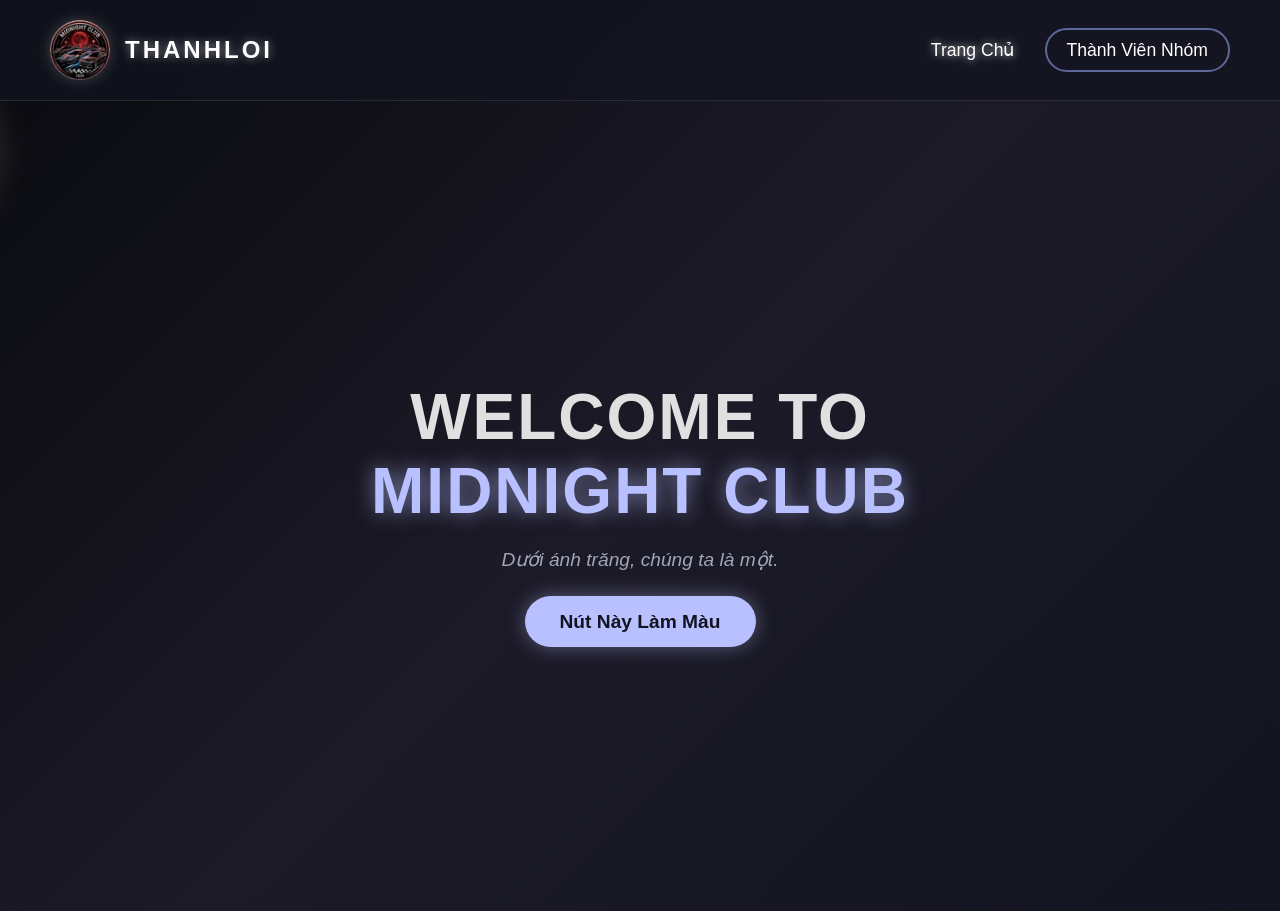
==== index.html @ 30c110a8 "Add files via upload" ====
<!DOCTYPE html>
<html lang="vi">
<head>
    <meta charset="UTF-8">
    <meta name="viewport" content="width=device-width, initial-scale=1.0">
    <title>Midnight Club - Moonlight Edition</title>
    
    <link rel="stylesheet" href="style.css">
</head>
<body>
    
    <div class="moon"></div>

   
    <header class="navbar">
        <div class="logo-container">
            
            <img src="loggoo.jpg" alt="Logo Midnight Club" class="logo-img">
            <span class="logo-text">THANHLOI</span>
        </div>
        <nav>
            <ul class="nav-links">
                <li><a href="#" class="active">Trang Chủ</a></li>
                
                <li><a href="members.html" class="btn-member">Thành Viên Nhóm</a></li>
            </ul>
        </nav>
    </header>

    
    <main class="hero-section">
        <div class="hero-content">
            <h1>Welcome to <br><span class="highlight">Midnight Club</span></h1>
            <p>Dưới ánh trăng, chúng ta là một.</p>
            <a href="#explore" class="btn-primary">Nút Này Làm Màu </a>
        </div>
    </main>
</body>
</html>
---- style.css ----
* {
    margin: 0;
    padding: 0;
    box-sizing: border-box;
    font-family: 'Segoe UI', Tahoma, Geneva, Verdana, sans-serif;
}


body {
    background: linear-gradient(135deg, #090a0f 0%, #1c1a27 50%, #121420 100%);
    color: #e0e0e0;
    min-height: 100vh;
    overflow-x: hidden;
    position: relative;
}

/* --- HIỆU ỨNG MẶT TRĂNG DI CHUYỂN --- */
.moon {
    position: absolute;
    top: 10%;
    left: -150px;
    width: 120px;
    height: 120px;
    background: radial-gradient(circle at 30% 30%, #fffde4, #e8e6c7, #aba98f);
    border-radius: 50%;
    box-shadow: 0 0 50px 10px rgba(255, 253, 228, 0.4);
    /* Gọi hiệu ứng di chuyển, lặp lại mãi mãi */
    animation: moonGlide 40s linear infinite;
    z-index: 0;
}

@keyframes moonGlide {
    0% { transform: translate(0, 0) scale(0.9); opacity: 0.8; }
    50% { transform: translate(50vw, -30px) scale(1); opacity: 1; }
    100% { transform: translate(110vw, 20px) scale(0.9); opacity: 0.8; }
}

/* --- THANH ĐIỀU HƯỚNG --- */
.navbar {
    display: flex;
    justify-content: space-between;
    align-items: center;
    padding: 20px 50px;
    background: rgba(18, 20, 32, 0.7);
    backdrop-filter: blur(10px);
    position: relative;
    z-index: 10;
    border-bottom: 1px solid rgba(255, 255, 255, 0.1);
}

.logo-container {
    display: flex;
    align-items: center;
    gap: 15px;
}

/* Chỗ để logo */
.logo-img {
    height: 50px;
    width: auto;
    border-radius: 50%;
    box-shadow: 0 0 15px rgba(255, 255, 255, 0.2);
}

.logo-text {
    font-size: 1.5rem;
    font-weight: bold;
    color: #fff;
    letter-spacing: 3px;
    text-shadow: 0 0 10px rgba(255, 255, 255, 0.5);
}
.logo-img {
    height: 60px; 
    width: 60px;  
    border-radius: 50%; 
    box-shadow: 0 0 15px rgba(255, 255, 255, 0.2);
    object-fit: cover; 
    background-color: #2a2c40; /* Đổ miếng màu nền lót xám xanh cho dễ nhìn lúc chưa có hình */
    color: transparent; /* Giấu cái dòng chữ xấu xí đi tạm */
}
/* Các nút menu */
.nav-links {
    list-style: none;
    display: flex;
    gap: 30px;
    align-items: center;
}

.nav-links li a {
    text-decoration: none;
    color: #a0a5ba;
    font-size: 1.1rem;
    transition: 0.3s ease;
}

.nav-links li a:hover, .nav-links li a.active {
    color: #fff;
    text-shadow: 0 0 8px rgba(255, 255, 255, 0.8);
}

/* Nút Thành Viên Nhóm */
.btn-member {
    padding: 10px 20px;
    background: transparent;
    border: 2px solid #5d6799;
    border-radius: 25px;
    color: #fff !important;
}

.btn-member:hover {
    background: #5d6799;
    box-shadow: 0 0 15px rgba(93, 103, 153, 0.6);
}

/* --- PHẦN NỘI DUNG CHÍNH --- */
.hero-section {
    position: relative;
    z-index: 10;
    display: flex;
    justify-content: center;
    align-items: center;
    height: calc(100vh - 90px);
    text-align: center;
}

.hero-content h1 {
    font-size: 4rem;
    margin-bottom: 20px;
    text-transform: uppercase;
    letter-spacing: 2px;
}

.highlight {
    color: #b8c0ff;
    text-shadow: 0 0 20px rgba(184, 192, 255, 0.6);
}

.hero-content p {
    font-size: 1.2rem;
    color: #a0a5ba;
    margin-bottom: 40px;
    font-style: italic;
}

/* Nút Khám Phá */
.btn-primary {
    text-decoration: none;
    padding: 15px 35px;
    font-size: 1.2rem;
    font-weight: bold;
    color: #121420;
    background: #b8c0ff;
    border-radius: 30px;
    transition: all 0.3s ease;
    box-shadow: 0 0 20px rgba(184, 192, 255, 0.4);
}

.btn-primary:hover {
    background: #fff;
    box-shadow: 0 0 30px rgba(255, 255, 255, 0.8);
    transform: translateY(-3px);
}
/* --- TRANG THÀNH VIÊN --- */
.members-section {
    padding: 50px 20px;
    position: relative;
    z-index: 10;
    text-align: center;
}

.section-title {
    font-size: 2.5rem;
    margin-bottom: 50px;
    letter-spacing: 2px;
    text-transform: uppercase;
}

/* Chia lưới 10 ô: 5 cột, 2 hàng */
.members-grid {
    display: grid;
    grid-template-columns: repeat(5, 1fr); 
    gap: 30px;
    max-width: 1200px;
    margin: 0 auto;
}

/* Canh lại cho màn hình điện thoại, ipad đặng không bị bể */
@media (max-width: 1000px) {
    .members-grid { grid-template-columns: repeat(3, 1fr); }
}
@media (max-width: 600px) {
    .members-grid { grid-template-columns: repeat(2, 1fr); }
}

/* Trang trí ô thành viên */
.member-card {
    background: rgba(30, 32, 48, 0.5); /* Nền kính mờ */
    border: 1px solid rgba(255, 255, 255, 0.1);
    border-radius: 15px;
    padding: 25px 15px;
    backdrop-filter: blur(8px);
    transition: all 0.4s ease;
    display: flex;
    flex-direction: column;
    align-items: center;
    box-shadow: 0 4px 15px rgba(0,0,0,0.3);
}

.member-card:hover {
    transform: translateY(-10px);
    box-shadow: 0 10px 25px rgba(184, 192, 255, 0.4);
    border-color: #b8c0ff;
    background: rgba(40, 42, 60, 0.7);
}

/* Chỗ để hình */
.img-placeholder {
    width: 100px;
    height: 100px;
    border-radius: 50%;
    background: #121420; 
    overflow: hidden;
    margin-bottom: 20px;
    border: 3px solid #5d6799; 
    display: flex;
    justify-content: center;
    align-items: center;
    transition: 0.3s ease;
}

.member-card:hover .img-placeholder {
    border-color: #b8c0ff;
    box-shadow: 0 0 15px rgba(184, 192, 255, 0.5);
}

.img-placeholder img {
    width: 100%;
    height: 100%;
    object-fit: cover;
}

.member-name {
    color: #fff;
    font-size: 1.1rem;
    font-weight: 600;
    text-shadow: 0 0 5px rgba(255, 255, 255, 0.4);
}

/* --- MŨI TÊN QUA TRANG TIẾP --- */
.pagination {
    margin-top: 60px;
}

.next-arrow {
    display: inline-flex;
    align-items: center;
    gap: 10px;
    font-size: 1.2rem;
    font-weight: bold;
    color: #b8c0ff;
    text-decoration: none;
    padding: 12px 30px;
    border: 2px solid #b8c0ff;
    border-radius: 30px;
    transition: all 0.3s ease;
    background: rgba(184, 192, 255, 0.05);
}

.next-arrow:hover {
    background: #b8c0ff;
    color: #121420;
    box-shadow: 0 0 20px rgba(184, 192, 255, 0.6);
    /* Hiệu ứng đẩy mũi tên qua phải khi rà chuột */
    transform: translateX(8px); 
}
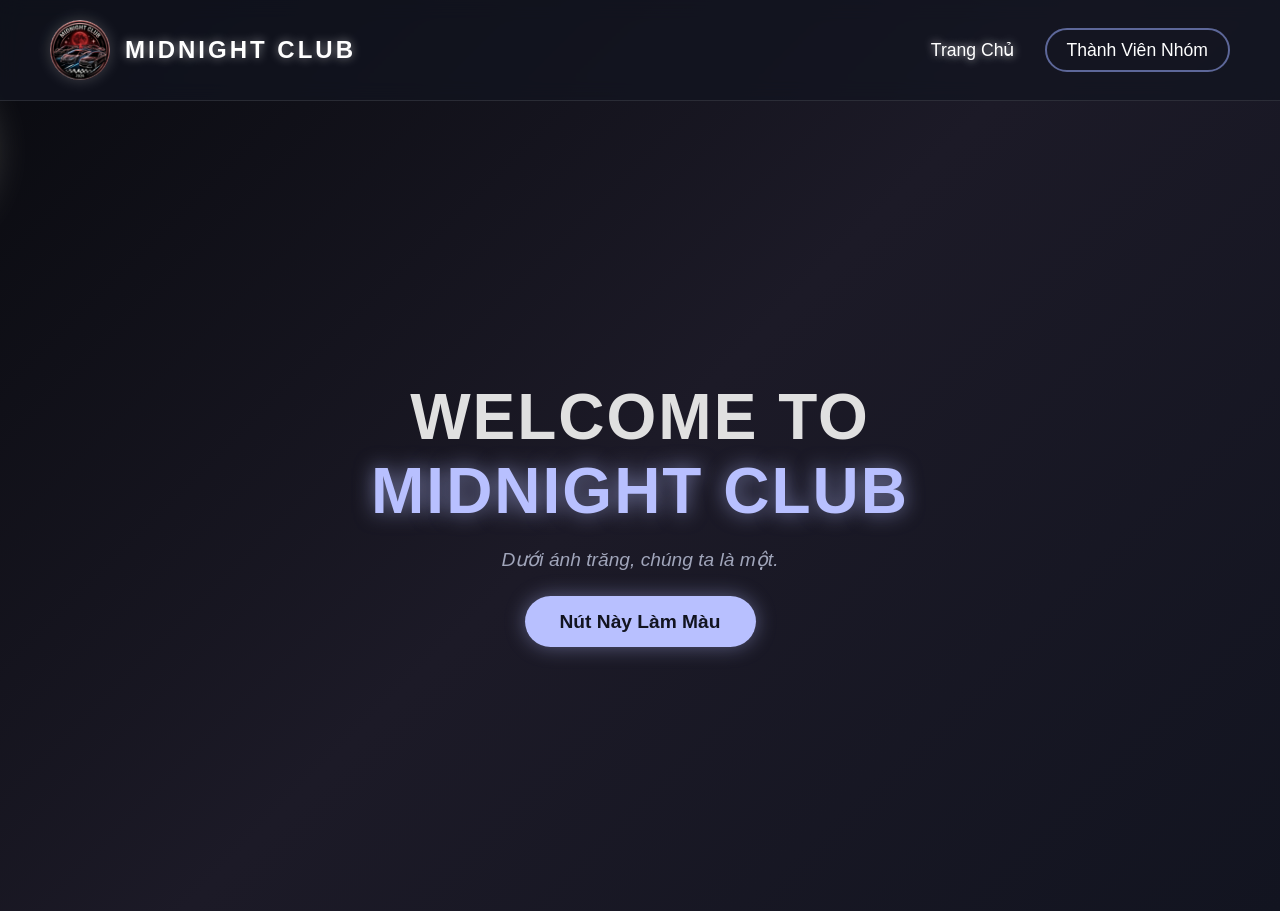
==== commit 4c931447: "Add files via upload" ====
--- a/index.html
+++ b/index.html
@@ -16,7 +16,7 @@
         <div class="logo-container">
             
             <img src="loggoo.jpg" alt="Logo Midnight Club" class="logo-img">
-            <span class="logo-text">THANHLOI</span>
+            <span class="logo-text">MIDNIGHT CLUB</span>
         </div>
         <nav>
             <ul class="nav-links">
--- a/style.css
+++ b/style.css
@@ -15,7 +15,7 @@
     position: relative;
 }
 
-/* --- HIỆU ỨNG MẶT TRĂNG DI CHUYỂN --- */
+
 .moon {
     position: absolute;
     top: 10%;
@@ -25,8 +25,8 @@
     background: radial-gradient(circle at 30% 30%, #fffde4, #e8e6c7, #aba98f);
     border-radius: 50%;
     box-shadow: 0 0 50px 10px rgba(255, 253, 228, 0.4);
-    /* Gọi hiệu ứng di chuyển, lặp lại mãi mãi */
-    animation: moonGlide 40s linear infinite;
+    
+    animation: moonGlide 20s linear infinite;
     z-index: 0;
 }
 
@@ -36,7 +36,7 @@
     100% { transform: translate(110vw, 20px) scale(0.9); opacity: 0.8; }
 }
 
-/* --- THANH ĐIỀU HƯỚNG --- */
+
 .navbar {
     display: flex;
     justify-content: space-between;
@@ -55,7 +55,7 @@
     gap: 15px;
 }
 
-/* Chỗ để logo */
+
 .logo-img {
     height: 50px;
     width: auto;
@@ -76,10 +76,10 @@
     border-radius: 50%; 
     box-shadow: 0 0 15px rgba(255, 255, 255, 0.2);
     object-fit: cover; 
-    background-color: #2a2c40; /* Đổ miếng màu nền lót xám xanh cho dễ nhìn lúc chưa có hình */
-    color: transparent; /* Giấu cái dòng chữ xấu xí đi tạm */
-}
-/* Các nút menu */
+    background-color: #2a2c40; 
+    color: transparent;
+}
+
 .nav-links {
     list-style: none;
     display: flex;
@@ -99,7 +99,7 @@
     text-shadow: 0 0 8px rgba(255, 255, 255, 0.8);
 }
 
-/* Nút Thành Viên Nhóm */
+
 .btn-member {
     padding: 10px 20px;
     background: transparent;
@@ -113,7 +113,7 @@
     box-shadow: 0 0 15px rgba(93, 103, 153, 0.6);
 }
 
-/* --- PHẦN NỘI DUNG CHÍNH --- */
+
 .hero-section {
     position: relative;
     z-index: 10;
@@ -143,7 +143,7 @@
     font-style: italic;
 }
 
-/* Nút Khám Phá */
+
 .btn-primary {
     text-decoration: none;
     padding: 15px 35px;
@@ -161,7 +161,7 @@
     box-shadow: 0 0 30px rgba(255, 255, 255, 0.8);
     transform: translateY(-3px);
 }
-/* --- TRANG THÀNH VIÊN --- */
+
 .members-section {
     padding: 50px 20px;
     position: relative;
@@ -176,7 +176,7 @@
     text-transform: uppercase;
 }
 
-/* Chia lưới 10 ô: 5 cột, 2 hàng */
+
 .members-grid {
     display: grid;
     grid-template-columns: repeat(5, 1fr); 
@@ -185,7 +185,7 @@
     margin: 0 auto;
 }
 
-/* Canh lại cho màn hình điện thoại, ipad đặng không bị bể */
+
 @media (max-width: 1000px) {
     .members-grid { grid-template-columns: repeat(3, 1fr); }
 }
@@ -193,7 +193,7 @@
     .members-grid { grid-template-columns: repeat(2, 1fr); }
 }
 
-/* Trang trí ô thành viên */
+
 .member-card {
     background: rgba(30, 32, 48, 0.5); /* Nền kính mờ */
     border: 1px solid rgba(255, 255, 255, 0.1);
@@ -214,7 +214,7 @@
     background: rgba(40, 42, 60, 0.7);
 }
 
-/* Chỗ để hình */
+
 .img-placeholder {
     width: 100px;
     height: 100px;
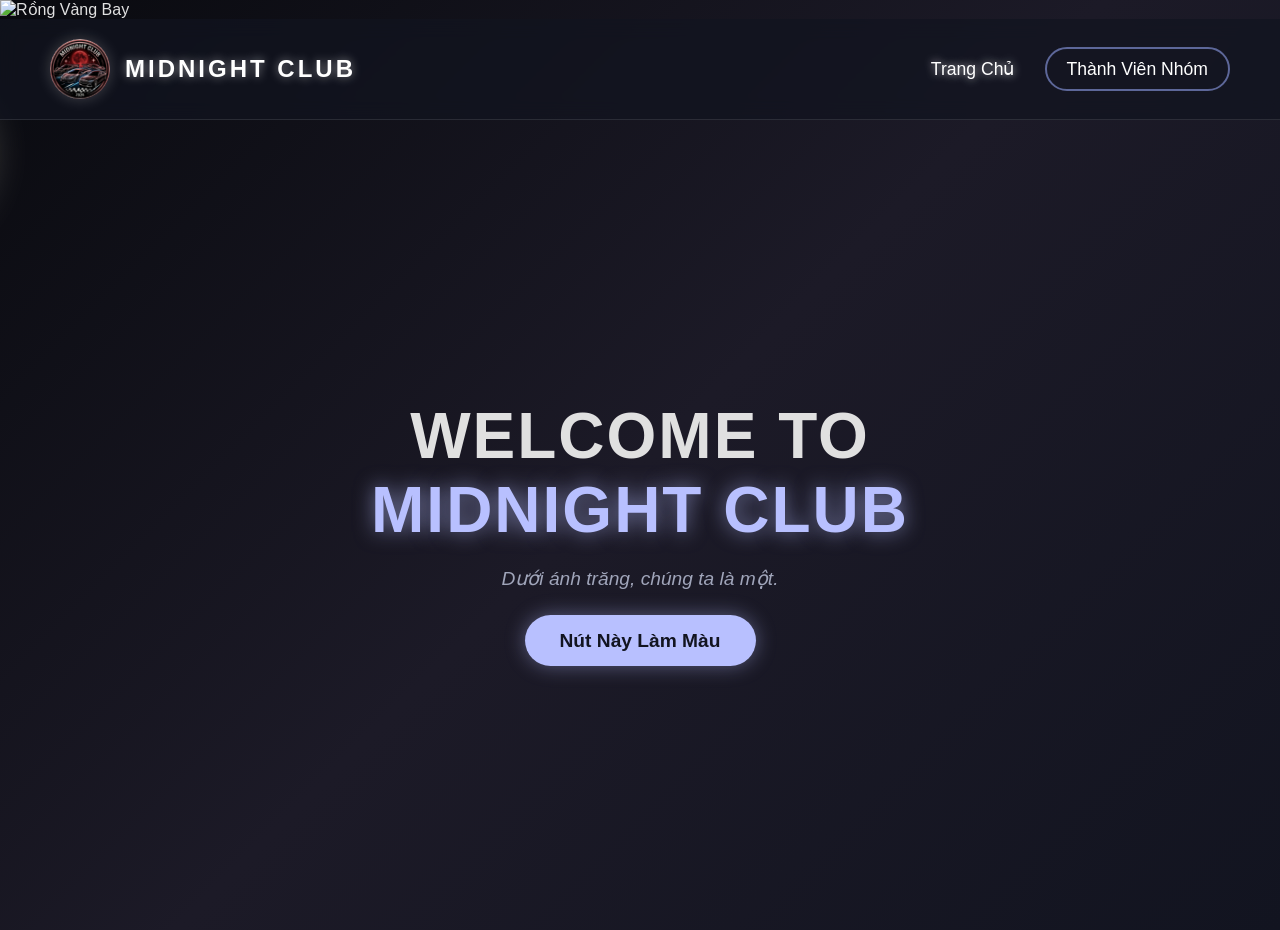
==== commit 76d8900e: "Update index.html" ====
--- a/index.html
+++ b/index.html
@@ -8,7 +8,7 @@
     <link rel="stylesheet" href="style.css">
 </head>
 <body>
-    
+    <img src="link_hinh_con_rong_vang_cua_ong.png" alt="Rồng Vàng Bay" class="golden-dragon">
     <div class="moon"></div>
 
    
@@ -36,4 +36,4 @@
         </div>
     </main>
 </body>
-</html>+</html>
--- a/style.css
+++ b/style.css
@@ -273,4 +273,112 @@
     box-shadow: 0 0 20px rgba(184, 192, 255, 0.6);
     /* Hiệu ứng đẩy mũi tên qua phải khi rà chuột */
     transform: translateX(8px); 
-}+}
+/* --- CHỈNH GIAO DIỆN RIÊNG CHO ĐIỆN THOẠI --- */
+@media (max-width: 768px) {
+    /* Đẩy menu rớt xuống dưới logo cho rộng chỗ */
+    .navbar {
+        flex-direction: column; 
+        padding: 15px 10px;
+        gap: 15px;
+    }
+    
+    /* Canh giữa cái logo THANHLOI */
+    .logo-container {
+        justify-content: center;
+    }
+    
+    /* Ép khoảng cách 2 nút menu gần lại */
+    .nav-links {
+        gap: 15px; 
+        justify-content: center;
+        width: 100%;
+    }
+    
+    /* Thu nhỏ chữ menu lại một xíu */
+    .nav-links li a {
+        font-size: 0.9rem; 
+    }
+    
+    /* Thu nhỏ cái viền nút Thành Viên lại đặng không bị tràn */
+    .btn-member {
+        padding: 8px 12px; 
+        font-size: 0.9rem;
+    }
+    
+    /* Thu nhỏ chữ bự ngoài trang chủ cho vừa màn hình đt */
+    .hero-content h1 {
+        font-size: 2.5rem; 
+    }
+    
+    /* Thu nhỏ mặt trăng lại xíu cho khỏi vướng víu */
+    .moon {
+        width: 80px;
+        height: 80px;
+    }
+}
+/* --- CHỈNH GIAO DIỆN RIÊNG CHO ĐIỆN THOẠI --- */
+@media (max-width: 768px) {
+    /* Đẩy menu rớt xuống dưới logo cho rộng chỗ */
+    .navbar {
+        flex-direction: column; 
+        padding: 15px 10px;
+        gap: 15px;
+    }
+    
+    /* Canh giữa logo và thu nhỏ chữ MIDNIGHT CLUB lại xíu */
+    .logo-container {
+        justify-content: center;
+    }
+    .logo-text {
+        font-size: 1.2rem; 
+    }
+    
+    /* Ép khoảng cách 2 nút menu gần lại */
+    .nav-links {
+        gap: 15px; 
+        justify-content: center;
+        width: 100%;
+        padding: 0;
+    }
+    
+    /* Thu nhỏ chữ menu lại một xíu */
+    .nav-links li a {
+        font-size: 0.9rem; 
+    }
+    
+    /* Thu nhỏ cái viền nút Thành Viên lại đặng không bị tràn */
+    .btn-member {
+        padding: 8px 12px; 
+        font-size: 0.9rem;
+    }
+    
+    /* Thu nhỏ chữ bự ngoài trang chủ cho vừa màn hình đt */
+    .hero-content h1 {
+        font-size: 2.5rem; 
+    }
+    
+    /* Thu nhỏ mặt trăng lại xíu cho khỏi vướng víu */
+    .moon {
+        width: 80px;
+        height: 80px;
+    }
+}
+/* --- ÉP CÁC Ô THÀNH VIÊN CAO BẰNG NHAU --- */
+.member-card {
+    height: 100%; /* Câu thần chú ép mấy cái hộp phải cao bằng nhau nè */
+    justify-content: flex-start; 
+}
+
+/* Chỉnh riêng cho điện thoại đặng chữ bớt rớt dòng */
+@media (max-width: 768px) {
+    .member-name {
+        font-size: 0.85rem; /* Thu nhỏ chữ tên lại xíu cho gọn */
+        text-align: center;
+        word-break: break-word; /* Ép chữ dài quá thì tự ngắt cho đẹp */
+    }
+    
+    .member-card {
+        padding: 20px 10px; /* Bóp cái viền hộp lại xíu đặng chừa chỗ cho chữ */
+    }
+}
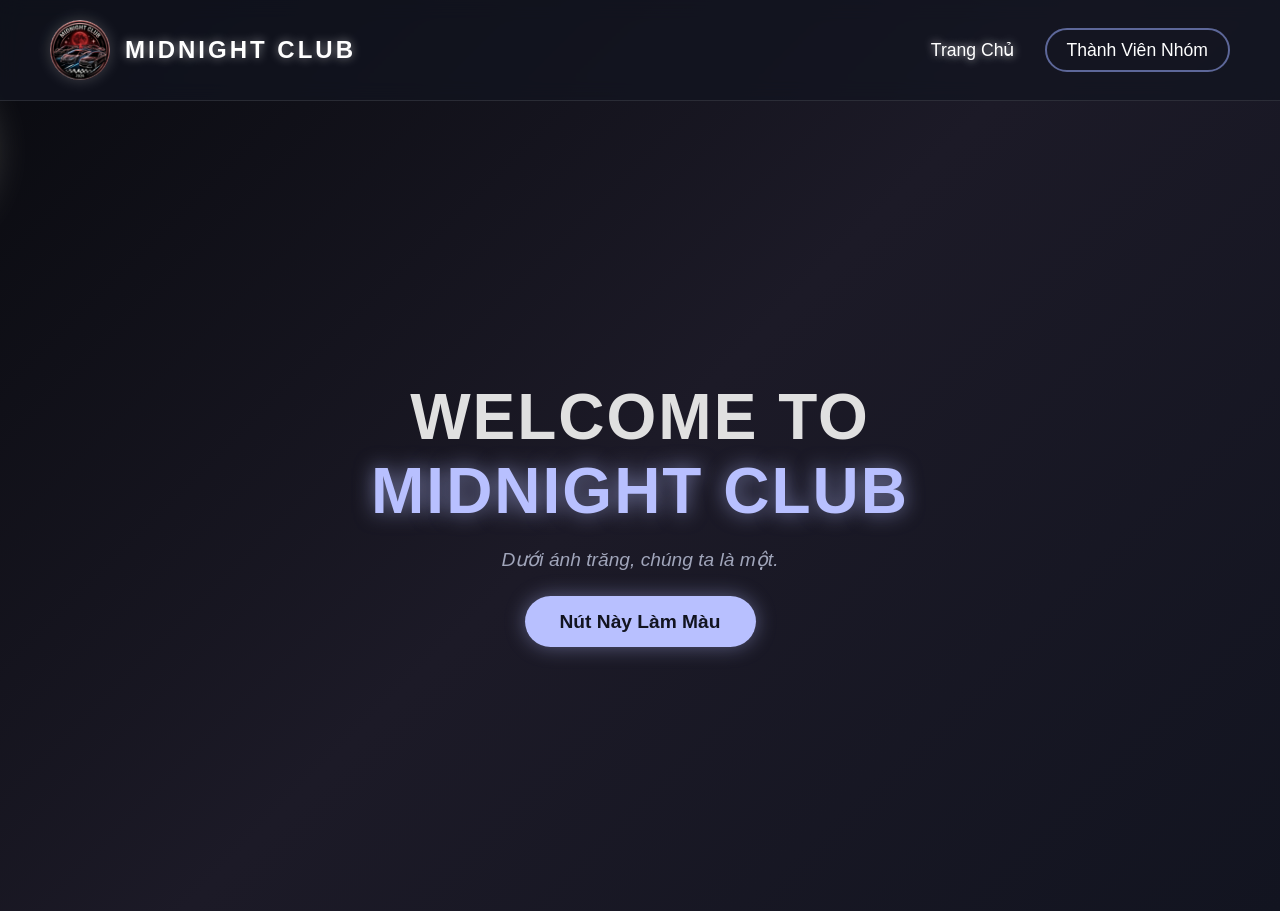
==== commit db60b584: "Update index.html" ====
--- a/index.html
+++ b/index.html
@@ -8,7 +8,7 @@
     <link rel="stylesheet" href="style.css">
 </head>
 <body>
-    <img src="link_hinh_con_rong_vang_cua_ong.png" alt="Rồng Vàng Bay" class="golden-dragon">
+    <img src="rongj.png" alt="Rồng Vàng Bay" class="golden-dragon">
     <div class="moon"></div>
 
    
--- a/style.css
+++ b/style.css
@@ -382,3 +382,37 @@
         padding: 20px 10px; /* Bóp cái viền hộp lại xíu đặng chừa chỗ cho chữ */
     }
 }
+/* --- HIỆU ỨNG RỒNG VÀNG BAY --- */
+.golden-dragon {
+    position: absolute;
+    width: 350px; /* Chỉnh cho bự nhỏ tùy ý nghen */
+    top: 25%;
+    left: -400px; /* Cho nó núp ở ngoài màn hình trước */
+    z-index: 8; /* Bay dưới thanh navbar nhưng trên mấy cái khác */
+    filter: drop-shadow(0 0 25px rgba(255, 215, 0, 0.8)); /* Phủ vầng hào quang chói lóa */
+    animation: dragonFly 18s ease-in-out infinite;
+    pointer-events: none; /* Tránh vụ click nhầm trúng con rồng */
+}
+
+/* Khung chuyển động uốn lượn cho con rồng */
+@keyframes dragonFly {
+    0% {
+        transform: translate(0, 0) scale(0.8) rotate(15deg);
+        opacity: 0;
+    }
+    10% {
+        opacity: 1; /* Hiển thị ra nè */
+    }
+    50% {
+        /* Bay tới giữa màn hình thì lượn xuống xíu */
+        transform: translate(65vw, -80px) scale(1.1) rotate(5deg);
+    }
+    90% {
+        opacity: 1;
+    }
+    100% {
+        /* Bay tuốt ra ngoài lề phải */
+        transform: translate(120vw, -120px) scale(0.8) rotate(-10deg);
+        opacity: 0;
+    }
+}
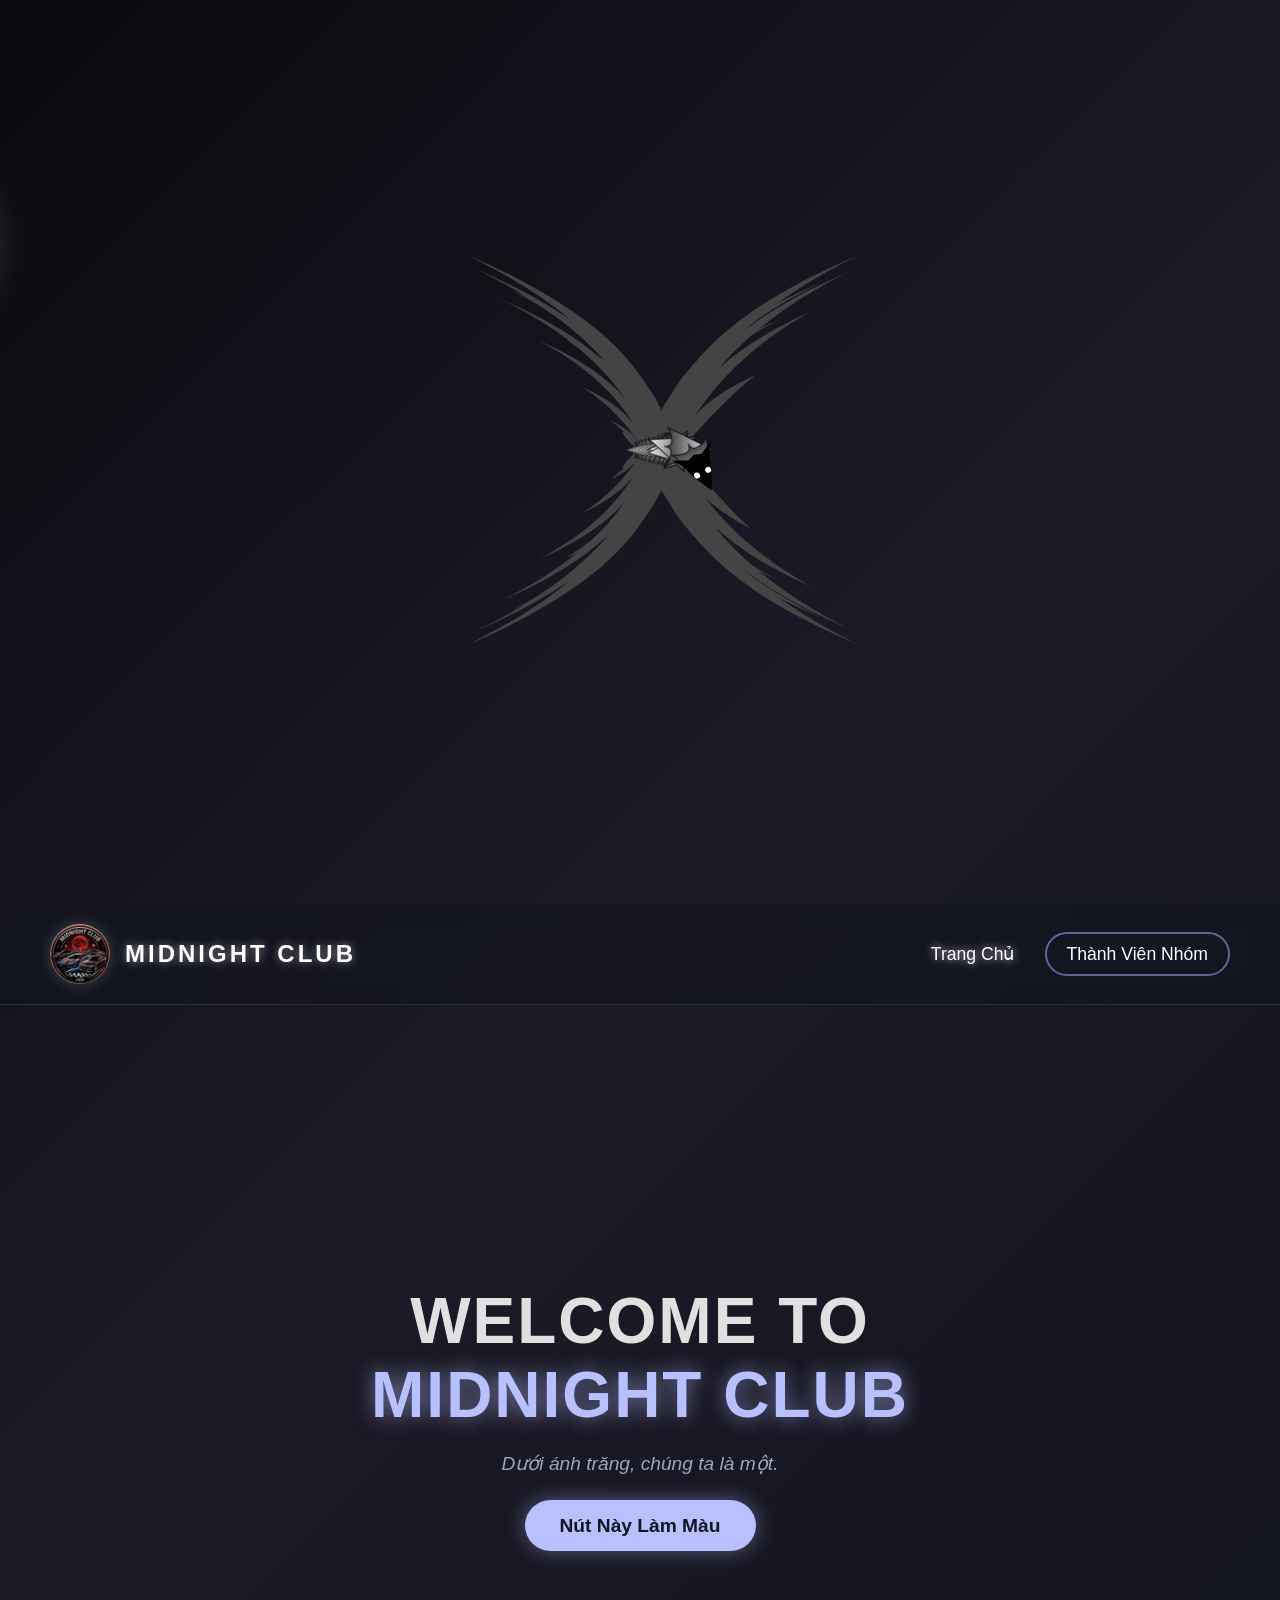
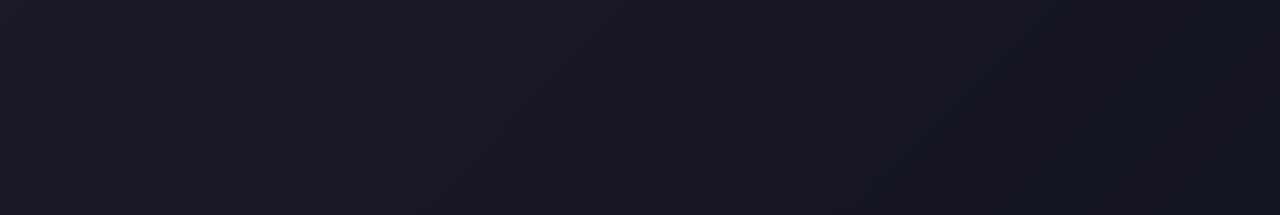
==== commit c548b570: "Add files via upload" ====
--- a/index.html
+++ b/index.html
@@ -8,10 +8,11 @@
     <link rel="stylesheet" href="style.css">
 </head>
 <body>
-    <img src="rongj.png" alt="Rồng Vàng Bay" class="golden-dragon">
-    <div class="moon"></div>
+    <!-- THÊM KHUNG CANVAS VÀO ĐÂY ĐỂ LÀM NỀN RỒNG -->
+    <canvas id="canvas"></canvas>
 
    
+    <div class="moon"></div>
     <header class="navbar">
         <div class="logo-container">
             
@@ -32,8 +33,11 @@
         <div class="hero-content">
             <h1>Welcome to <br><span class="highlight">Midnight Club</span></h1>
             <p>Dưới ánh trăng, chúng ta là một.</p>
-            <a href="#explore" class="btn-primary">Nút Này Làm Màu </a>
+            <a href="#explore" class="btn-primary">Nút Này Làm Màu </a>
         </div>
     </main>
+
+    <!-- THÊM SCRIPT GỌI CON RỒNG RA Ở CUỐI CÙNG -->
+    <script src="script.js"></script>
 </body>
-</html>
+</html>
--- a/style.css
+++ b/style.css
@@ -317,71 +317,6 @@
         height: 80px;
     }
 }
-/* --- CHỈNH GIAO DIỆN RIÊNG CHO ĐIỆN THOẠI --- */
-@media (max-width: 768px) {
-    /* Đẩy menu rớt xuống dưới logo cho rộng chỗ */
-    .navbar {
-        flex-direction: column; 
-        padding: 15px 10px;
-        gap: 15px;
-    }
-    
-    /* Canh giữa logo và thu nhỏ chữ MIDNIGHT CLUB lại xíu */
-    .logo-container {
-        justify-content: center;
-    }
-    .logo-text {
-        font-size: 1.2rem; 
-    }
-    
-    /* Ép khoảng cách 2 nút menu gần lại */
-    .nav-links {
-        gap: 15px; 
-        justify-content: center;
-        width: 100%;
-        padding: 0;
-    }
-    
-    /* Thu nhỏ chữ menu lại một xíu */
-    .nav-links li a {
-        font-size: 0.9rem; 
-    }
-    
-    /* Thu nhỏ cái viền nút Thành Viên lại đặng không bị tràn */
-    .btn-member {
-        padding: 8px 12px; 
-        font-size: 0.9rem;
-    }
-    
-    /* Thu nhỏ chữ bự ngoài trang chủ cho vừa màn hình đt */
-    .hero-content h1 {
-        font-size: 2.5rem; 
-    }
-    
-    /* Thu nhỏ mặt trăng lại xíu cho khỏi vướng víu */
-    .moon {
-        width: 80px;
-        height: 80px;
-    }
-}
-/* --- ÉP CÁC Ô THÀNH VIÊN CAO BẰNG NHAU --- */
-.member-card {
-    height: 100%; /* Câu thần chú ép mấy cái hộp phải cao bằng nhau nè */
-    justify-content: flex-start; 
-}
-
-/* Chỉnh riêng cho điện thoại đặng chữ bớt rớt dòng */
-@media (max-width: 768px) {
-    .member-name {
-        font-size: 0.85rem; /* Thu nhỏ chữ tên lại xíu cho gọn */
-        text-align: center;
-        word-break: break-word; /* Ép chữ dài quá thì tự ngắt cho đẹp */
-    }
-    
-    .member-card {
-        padding: 20px 10px; /* Bóp cái viền hộp lại xíu đặng chừa chỗ cho chữ */
-    }
-}
 /* --- HIỆU ỨNG RỒNG VÀNG BAY --- */
 .golden-dragon {
     position: absolute;
@@ -415,4 +350,4 @@
         transform: translate(120vw, -120px) scale(0.8) rotate(-10deg);
         opacity: 0;
     }
-}
+}
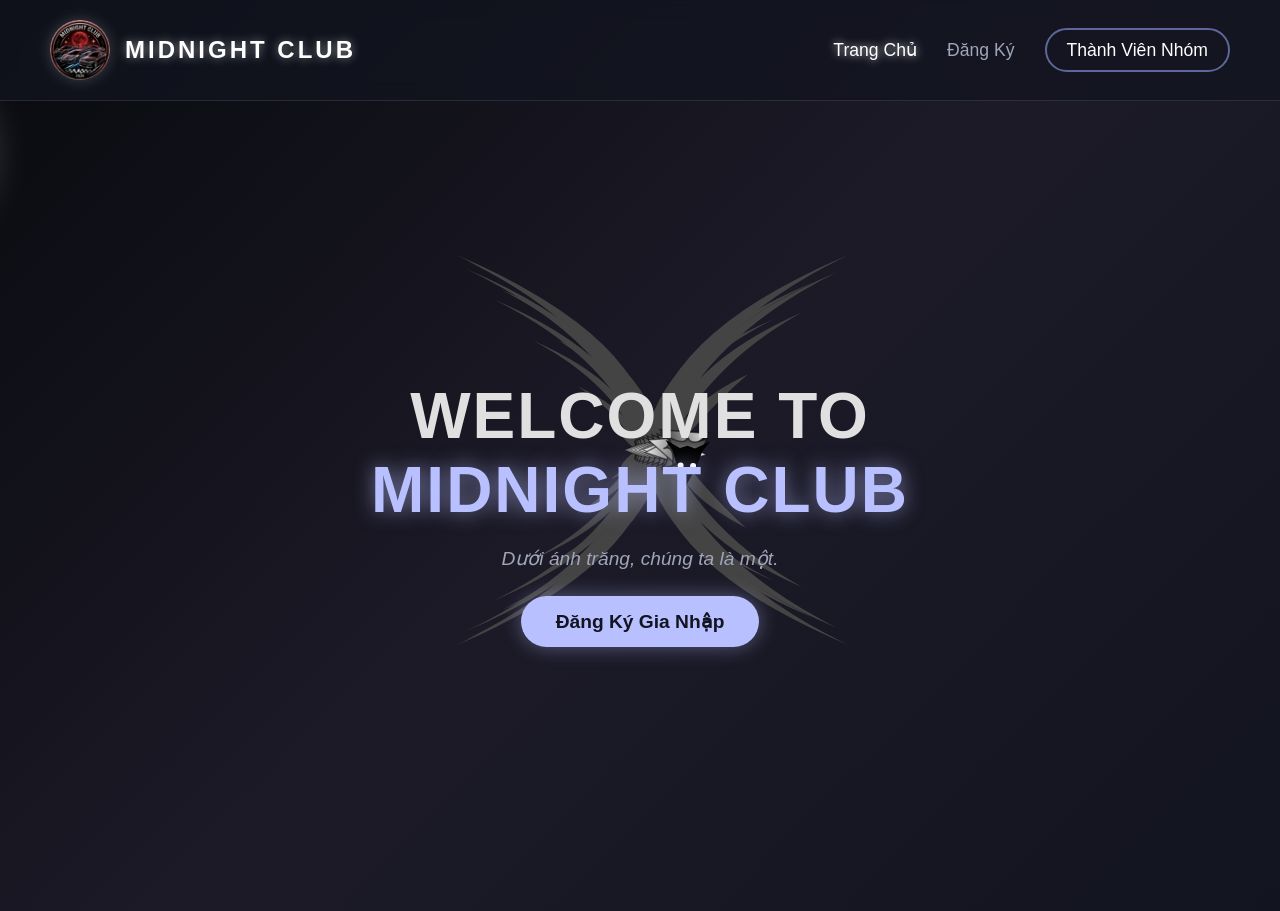
==== commit bea2ca27: "Add files via upload" ====
--- a/index.html
+++ b/index.html
@@ -11,29 +11,28 @@
     <!-- THÊM KHUNG CANVAS VÀO ĐÂY ĐỂ LÀM NỀN RỒNG -->
     <canvas id="canvas"></canvas>
 
-   
     <div class="moon"></div>
     <header class="navbar">
         <div class="logo-container">
-            
             <img src="loggoo.jpg" alt="Logo Midnight Club" class="logo-img">
             <span class="logo-text">MIDNIGHT CLUB</span>
         </div>
         <nav>
             <ul class="nav-links">
                 <li><a href="#" class="active">Trang Chủ</a></li>
-                
+                <!-- ĐÂY, NÚT ĐĂNG KÝ NẰM KẾ BÊN THÀNH VIÊN ĐÂY -->
+                <li><a href="dangky.html">Đăng Ký</a></li>
                 <li><a href="members.html" class="btn-member">Thành Viên Nhóm</a></li>
             </ul>
         </nav>
     </header>
 
-    
     <main class="hero-section">
         <div class="hero-content">
             <h1>Welcome to <br><span class="highlight">Midnight Club</span></h1>
             <p>Dưới ánh trăng, chúng ta là một.</p>
-            <a href="#explore" class="btn-primary">Nút Này Làm Màu </a>
+            <!-- Nút bự ở giữa cũng bấm bay qua trang Đăng Ký luôn -->
+            <a href="dangky.html" class="btn-primary">Đăng Ký Gia Nhập</a>
         </div>
     </main>
 
--- a/style.css
+++ b/style.css
@@ -247,7 +247,7 @@
     text-shadow: 0 0 5px rgba(255, 255, 255, 0.4);
 }
 
-/* --- MŨI TÊN QUA TRANG TIẾP --- */
+
 .pagination {
     margin-top: 60px;
 }
@@ -271,83 +271,159 @@
     background: #b8c0ff;
     color: #121420;
     box-shadow: 0 0 20px rgba(184, 192, 255, 0.6);
-    /* Hiệu ứng đẩy mũi tên qua phải khi rà chuột */
+   
     transform: translateX(8px); 
 }
-/* --- CHỈNH GIAO DIỆN RIÊNG CHO ĐIỆN THOẠI --- */
+
+/* --- CHỈNH GIAO DIỆN RIÊNG CHO ĐIỆN THOẠI (Đã bóp gọn cho 3 nút) --- */
 @media (max-width: 768px) {
-    /* Đẩy menu rớt xuống dưới logo cho rộng chỗ */
     .navbar {
         flex-direction: column; 
         padding: 15px 10px;
         gap: 15px;
     }
-    
-    /* Canh giữa cái logo THANHLOI */
     .logo-container {
         justify-content: center;
     }
+    .logo-text {
+        font-size: 1.2rem; 
+    }
     
-    /* Ép khoảng cách 2 nút menu gần lại */
+    /* Ép 3 nút lại gần nhau, lỡ chật quá thì tự rớt dòng cực đẹp */
     .nav-links {
-        gap: 15px; 
+        gap: 8px; /* Bóp khoảng cách 3 nút sát lại */
         justify-content: center;
         width: 100%;
+        padding: 0;
+        flex-wrap: wrap; /* Câu thần chú chống tràn khung */
+    }
+    .nav-links li a {
+        font-size: 0.85rem; /* Ép chữ nhỏ lại xíu */
+    }
+    .btn-member {
+        padding: 6px 10px; /* Bóp cái viền nút thành viên lại */
+        font-size: 0.85rem;
     }
     
-    /* Thu nhỏ chữ menu lại một xíu */
-    .nav-links li a {
-        font-size: 0.9rem; 
-    }
-    
-    /* Thu nhỏ cái viền nút Thành Viên lại đặng không bị tràn */
-    .btn-member {
-        padding: 8px 12px; 
-        font-size: 0.9rem;
-    }
-    
-    /* Thu nhỏ chữ bự ngoài trang chủ cho vừa màn hình đt */
     .hero-content h1 {
-        font-size: 2.5rem; 
-    }
-    
-    /* Thu nhỏ mặt trăng lại xíu cho khỏi vướng víu */
+        font-size: 2.2rem; /* Chữ giữa màn hình nhỏ lại tí cho thoáng */
+    }
     .moon {
         width: 80px;
         height: 80px;
     }
-}
-/* --- HIỆU ỨNG RỒNG VÀNG BAY --- */
+
+    /* Giữ nguyên cái bóp tên thành viên chống rớt chữ hôm bữa */
+    .member-name {
+        font-size: 0.85rem;
+        text-align: center;
+        word-break: break-word;
+    }
+    .member-card {
+        padding: 20px 10px;
+    }
+}
+
+
 .golden-dragon {
     position: absolute;
-    width: 350px; /* Chỉnh cho bự nhỏ tùy ý nghen */
+    width: 350px; 
     top: 25%;
-    left: -400px; /* Cho nó núp ở ngoài màn hình trước */
-    z-index: 8; /* Bay dưới thanh navbar nhưng trên mấy cái khác */
-    filter: drop-shadow(0 0 25px rgba(255, 215, 0, 0.8)); /* Phủ vầng hào quang chói lóa */
+    left: -400px; 
+    z-index: 8;
+    filter: drop-shadow(0 0 25px rgba(255, 215, 0, 0.8)); 
     animation: dragonFly 18s ease-in-out infinite;
-    pointer-events: none; /* Tránh vụ click nhầm trúng con rồng */
-}
-
-/* Khung chuyển động uốn lượn cho con rồng */
+    pointer-events: none; 
+}
+
+
 @keyframes dragonFly {
     0% {
         transform: translate(0, 0) scale(0.8) rotate(15deg);
         opacity: 0;
     }
     10% {
-        opacity: 1; /* Hiển thị ra nè */
+        opacity: 1; 
     }
     50% {
-        /* Bay tới giữa màn hình thì lượn xuống xíu */
+        
         transform: translate(65vw, -80px) scale(1.1) rotate(5deg);
     }
     90% {
         opacity: 1;
     }
     100% {
-        /* Bay tuốt ra ngoài lề phải */
+       
         transform: translate(120vw, -120px) scale(0.8) rotate(-10deg);
         opacity: 0;
     }
+}/* Chỉnh nền web tùy ý ông (ví dụ màu đen cho ngầu) */
+body {
+    margin: 0;
+    background-color: #111; /* Đổi màu nền ở đây */
+}
+
+/* Chiêu thức cho con rồng nằm làm nền */
+#canvas {
+    position: fixed; /* Ghim chết một chỗ trên màn hình */
+    top: 0;
+    left: 0;
+    width: 100vw;
+    height: 100vh;
+    z-index: -1; /* Ép nó nằm tuốt luốt dưới cùng, không che nội dung */
+    pointer-events: none; /* TUYỆT CHIÊU: Cho phép chuột click xuyên qua con rồng để bấm trúng mấy cái nút trên web */
+}
+
+.noi-dung-web {
+    /* Code trang trí mấy cái chữ của ông để ở đây, nhớ cho màu chữ nổi lên nền nghen */
+    color: white; 
+    position: relative;
+    z-index: 1; /* Nổi lên trên con rồng */
+    padding: 50px;
+}
+/* --- FORM ĐĂNG KÝ GIA NHẬP --- */
+.join-section {
+    padding: 60px 20px;
+    position: relative;
+    z-index: 10;
+    text-align: center;
+}
+
+.join-form {
+    max-width: 500px; /* Bóp cho cái form nằm gọn ở giữa */
+    margin: 0 auto;
+    display: flex;
+    flex-direction: column;
+    gap: 20px;
+    background: rgba(30, 32, 48, 0.5); /* Nền kính mờ y chang ô thành viên */
+    padding: 40px 30px;
+    border-radius: 15px;
+    border: 1px solid rgba(255, 255, 255, 0.1);
+    backdrop-filter: blur(8px);
+    box-shadow: 0 4px 15px rgba(0,0,0,0.3);
+}
+
+/* Chỉnh mấy cái ô nhập chữ */
+.join-form input, .join-form textarea {
+    width: 100%;
+    padding: 15px;
+    border-radius: 10px;
+    background: #121420; /* Màu nền tối */
+    border: 1px solid #5d6799; /* Viền xanh xám */
+    color: #fff;
+    font-size: 1rem;
+    outline: none;
+    transition: all 0.3s ease;
+}
+
+/* Hiệu ứng khi bấm vô ô gõ chữ */
+.join-form input:focus, .join-form textarea:focus {
+    border-color: #b8c0ff;
+    box-shadow: 0 0 15px rgba(184, 192, 255, 0.4);
+}
+
+.join-form .btn-primary {
+    cursor: pointer;
+    border: none;
+    margin-top: 10px;
 }
